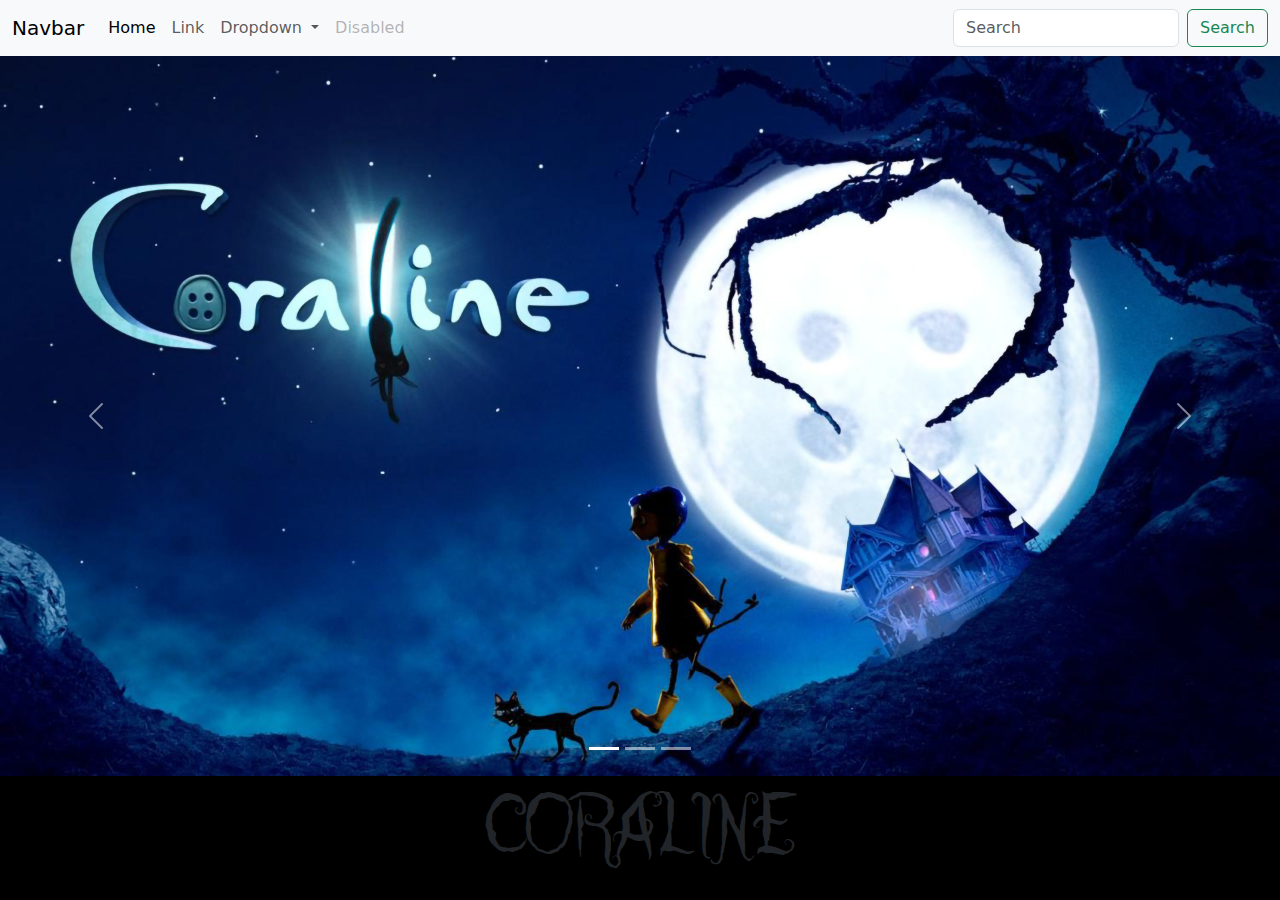
==== index.html @ 9f3a0e8b "carrossel e fonte" ====
<!doctype html>
<html lang="pt-br">
  <head>
    <meta charset="utf-8">
    <meta name="viewport" content="width=device-width, initial-scale=1">
    <link rel="stylesheet" href="css\bootstrap.css">
    <link rel="stylesheet" href="css\bootstrap-grid.css">
    <link rel="stylesheet" href="css\estilo.css">
    <title>:)</title>
  </head>
  <body>
    <header>
        <nav class="navbar navbar-expand-lg bg-body-tertiary">
            <div class="container-fluid">
              <a class="navbar-brand" href="#">Navbar</a>
              <button class="navbar-toggler" type="button" data-bs-toggle="collapse" data-bs-target="#navbarSupportedContent" aria-controls="navbarSupportedContent" aria-expanded="false" aria-label="Toggle navigation">
                <span class="navbar-toggler-icon"></span>
              </button>
              <div class="collapse navbar-collapse" id="navbarSupportedContent">
                <ul class="navbar-nav me-auto mb-2 mb-lg-0">
                  <li class="nav-item">
                    <a class="nav-link active" aria-current="page" href="#">Home </a>
                  </li>
                  <li class="nav-item">
                    <a class="nav-link" href="#">Link</a>
                  </li>
                  <li class="nav-item dropdown">
                    <a class="nav-link dropdown-toggle" href="#" role="button" data-bs-toggle="dropdown" aria-expanded="false">
                      Dropdown
                    </a>
                    <ul class="dropdown-menu">
                      <li><a class="dropdown-item" href="#">Action</a></li>
                      <li><a class="dropdown-item" href="#">Another action</a></li>
                      <li><hr class="dropdown-divider"></li>
                      <li><a class="dropdown-item" href="#">Something else here</a></li>
                    </ul>
                  </li>
                  <li class="nav-item">
                    <a class="nav-link disabled" aria-disabled="true">Disabled</a>
                  </li>
                </ul>
                <form class="d-flex" role="search">
                  <input class="form-control me-2" type="search" placeholder="Search" aria-label="Search">
                  <button class="btn btn-outline-success" type="submit">Search</button>
                </form>
              </div>
            </div>
          </nav>

    </header>
    <div id="carouselExampleIndicators" class="carousel slide">
      <div class="carousel-indicators">
        <button type="button" data-bs-target="#carouselExampleIndicators" data-bs-slide-to="0" class="active" aria-current="true" aria-label="Slide 1"></button>
        <button type="button" data-bs-target="#carouselExampleIndicators" data-bs-slide-to="1" aria-label="Slide 2"></button>
        <button type="button" data-bs-target="#carouselExampleIndicators" data-bs-slide-to="2" aria-label="Slide 3"></button>
      </div>
      <div class="carousel-inner">
        <div class="carousel-item active">
          <img src="img/banner1.jpg" class="d-block w-100" alt="...">
        </div>
        <div class="carousel-item">
          <img src="img/banner2.jpg" class="d-block w-100" alt="...">
        </div>
        <div class="carousel-item">
          <img src="img/banner3.jpg" class="d-block w-100" alt="...">
        </div>
      </div>
      <button class="carousel-control-prev" type="button" data-bs-target="#carouselExampleIndicators" data-bs-slide="prev">
        <span class="carousel-control-prev-icon" aria-hidden="true"></span>
        <span class="visually-hidden">Previous</span>
      </button>
      <button class="carousel-control-next" type="button" data-bs-target="#carouselExampleIndicators" data-bs-slide="next">
        <span class="carousel-control-next-icon" aria-hidden="true"></span>
        <span class="visually-hidden">Next</span>
      </button>
    </div>

    <h1>CORALINE</h1>



<script src="js\bootstrap.bundle.js"></script>
<!--- <script src="js\bootstrap.js"></script> -->
  </body>
</html>
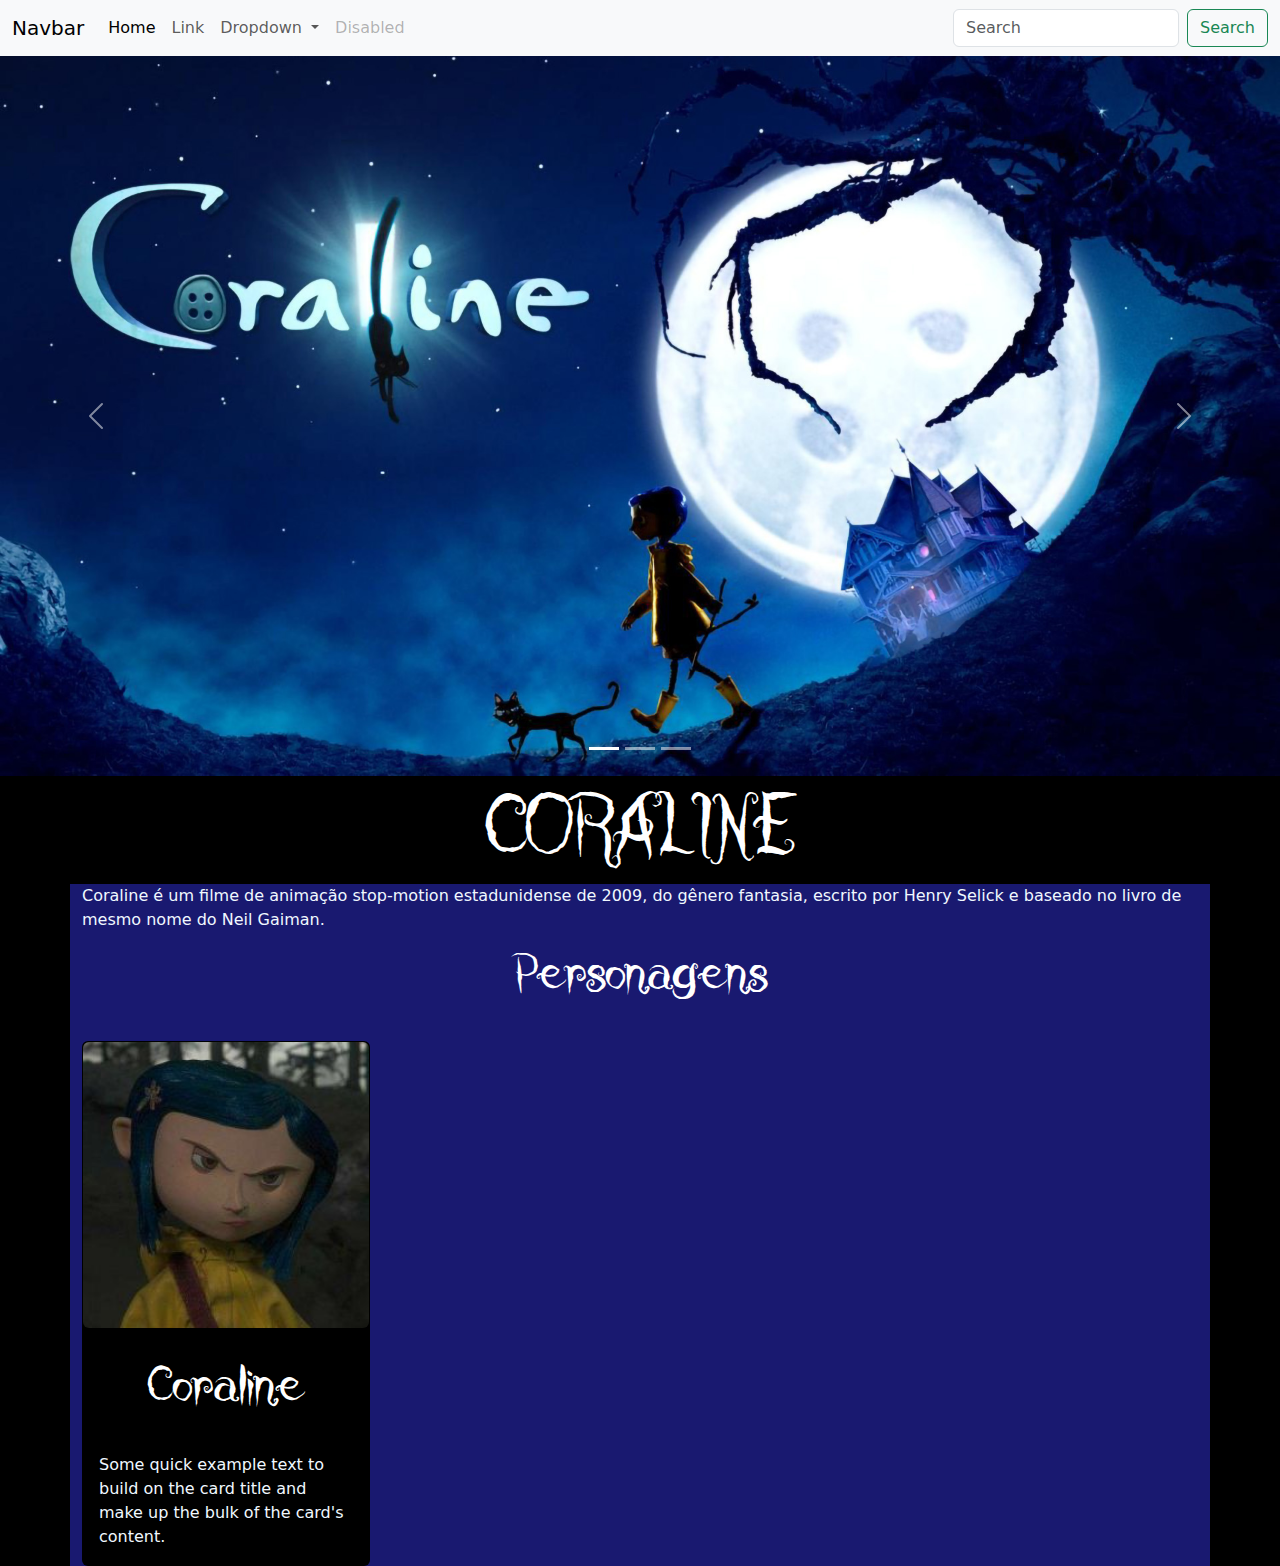
==== commit 711cf525: "card" ====
--- a/index.html
+++ b/index.html
@@ -1,85 +1,120 @@
 <!doctype html>
 <html lang="pt-br">
-  <head>
-    <meta charset="utf-8">
-    <meta name="viewport" content="width=device-width, initial-scale=1">
-    <link rel="stylesheet" href="css\bootstrap.css">
-    <link rel="stylesheet" href="css\bootstrap-grid.css">
-    <link rel="stylesheet" href="css\estilo.css">
-    <title>:)</title>
-  </head>
-  <body>
-    <header>
-        <nav class="navbar navbar-expand-lg bg-body-tertiary">
-            <div class="container-fluid">
-              <a class="navbar-brand" href="#">Navbar</a>
-              <button class="navbar-toggler" type="button" data-bs-toggle="collapse" data-bs-target="#navbarSupportedContent" aria-controls="navbarSupportedContent" aria-expanded="false" aria-label="Toggle navigation">
-                <span class="navbar-toggler-icon"></span>
-              </button>
-              <div class="collapse navbar-collapse" id="navbarSupportedContent">
-                <ul class="navbar-nav me-auto mb-2 mb-lg-0">
-                  <li class="nav-item">
-                    <a class="nav-link active" aria-current="page" href="#">Home </a>
-                  </li>
-                  <li class="nav-item">
-                    <a class="nav-link" href="#">Link</a>
-                  </li>
-                  <li class="nav-item dropdown">
-                    <a class="nav-link dropdown-toggle" href="#" role="button" data-bs-toggle="dropdown" aria-expanded="false">
-                      Dropdown
-                    </a>
-                    <ul class="dropdown-menu">
-                      <li><a class="dropdown-item" href="#">Action</a></li>
-                      <li><a class="dropdown-item" href="#">Another action</a></li>
-                      <li><hr class="dropdown-divider"></li>
-                      <li><a class="dropdown-item" href="#">Something else here</a></li>
-                    </ul>
-                  </li>
-                  <li class="nav-item">
-                    <a class="nav-link disabled" aria-disabled="true">Disabled</a>
-                  </li>
-                </ul>
-                <form class="d-flex" role="search">
-                  <input class="form-control me-2" type="search" placeholder="Search" aria-label="Search">
-                  <button class="btn btn-outline-success" type="submit">Search</button>
-                </form>
-              </div>
-            </div>
-          </nav>
 
-    </header>
-    <div id="carouselExampleIndicators" class="carousel slide">
-      <div class="carousel-indicators">
-        <button type="button" data-bs-target="#carouselExampleIndicators" data-bs-slide-to="0" class="active" aria-current="true" aria-label="Slide 1"></button>
-        <button type="button" data-bs-target="#carouselExampleIndicators" data-bs-slide-to="1" aria-label="Slide 2"></button>
-        <button type="button" data-bs-target="#carouselExampleIndicators" data-bs-slide-to="2" aria-label="Slide 3"></button>
-      </div>
-      <div class="carousel-inner">
-        <div class="carousel-item active">
-          <img src="img/banner1.jpg" class="d-block w-100" alt="...">
-        </div>
-        <div class="carousel-item">
-          <img src="img/banner2.jpg" class="d-block w-100" alt="...">
-        </div>
-        <div class="carousel-item">
-          <img src="img/banner3.jpg" class="d-block w-100" alt="...">
+<head>
+  <meta charset="utf-8">
+  <meta name="viewport" content="width=device-width, initial-scale=1">
+  <link rel="stylesheet" href="css\bootstrap.css">
+  <link rel="stylesheet" href="css\bootstrap-grid.css">
+  <link rel="stylesheet" href="css\estilo.css">
+  <title>aaa</title>
+</head>
+
+<body>
+  <header>
+    <nav class="navbar navbar-expand-lg bg-body-tertiary">
+      <div class="container-fluid">
+        <a class="navbar-brand" href="#">Navbar</a>
+        <button class="navbar-toggler" type="button" data-bs-toggle="collapse" data-bs-target="#navbarSupportedContent"
+          aria-controls="navbarSupportedContent" aria-expanded="false" aria-label="Toggle navigation">
+          <span class="navbar-toggler-icon"></span>
+        </button>
+        <div class="collapse navbar-collapse" id="navbarSupportedContent">
+          <ul class="navbar-nav me-auto mb-2 mb-lg-0">
+            <li class="nav-item">
+              <a class="nav-link active" aria-current="page" href="#">Home </a>
+            </li>
+            <li class="nav-item">
+              <a class="nav-link" href="#">Link</a>
+            </li>
+            <li class="nav-item dropdown">
+              <a class="nav-link dropdown-toggle" href="#" role="button" data-bs-toggle="dropdown"
+                aria-expanded="false">
+                Dropdown
+              </a>
+              <ul class="dropdown-menu">
+                <li><a class="dropdown-item" href="#">Action</a></li>
+                <li><a class="dropdown-item" href="#">Another action</a></li>
+                <li>
+                  <hr class="dropdown-divider">
+                </li>
+                <li><a class="dropdown-item" href="#">Something else here</a></li>
+              </ul>
+            </li>
+            <li class="nav-item">
+              <a class="nav-link disabled" aria-disabled="true">Disabled</a>
+            </li>
+          </ul>
+          <form class="d-flex" role="search">
+            <input class="form-control me-2" type="search" placeholder="Search" aria-label="Search">
+            <button class="btn btn-outline-success" type="submit">Search</button>
+          </form>
         </div>
       </div>
-      <button class="carousel-control-prev" type="button" data-bs-target="#carouselExampleIndicators" data-bs-slide="prev">
-        <span class="carousel-control-prev-icon" aria-hidden="true"></span>
-        <span class="visually-hidden">Previous</span>
-      </button>
-      <button class="carousel-control-next" type="button" data-bs-target="#carouselExampleIndicators" data-bs-slide="next">
-        <span class="carousel-control-next-icon" aria-hidden="true"></span>
-        <span class="visually-hidden">Next</span>
-      </button>
+    </nav>
+  </header>
+  <div id="carouselExampleIndicators" class="carousel slide">
+    <div class="carousel-indicators">
+      <button type="button" data-bs-target="#carouselExampleIndicators" data-bs-slide-to="0" class="active"
+        aria-current="true" aria-label="Slide 1"></button>
+      <button type="button" data-bs-target="#carouselExampleIndicators" data-bs-slide-to="1"
+        aria-label="Slide 2"></button>
+      <button type="button" data-bs-target="#carouselExampleIndicators" data-bs-slide-to="2"
+        aria-label="Slide 3"></button>
     </div>
+    <div class="carousel-inner">
+      <div class="carousel-item active">
+        <img src="img/banner1.jpg" class="d-block w-100" alt="...">
+      </div>
+      <div class="carousel-item">
+        <img src="img/banner2.jpg" class="d-block w-100" alt="...">
+      </div>
+      <div class="carousel-item">
+        <img src="img/banner3.jpg" class="d-block w-100" alt="...">
+      </div>
+    </div>
+    <button class="carousel-control-prev" type="button" data-bs-target="#carouselExampleIndicators"
+      data-bs-slide="prev">
+      <span class="carousel-control-prev-icon" aria-hidden="true"></span>
+      <span class="visually-hidden">Previous</span>
+    </button>
+    <button class="carousel-control-next" type="button" data-bs-target="#carouselExampleIndicators"
+      data-bs-slide="next">
+      <span class="carousel-control-next-icon" aria-hidden="true"></span>
+      <span class="visually-hidden">Next</span>
+    </button>
+  </div>
 
-    <h1>CORALINE</h1>
+  <h1>CORALINE</h1>
 
+  <main class="container-md eve">
+    <section>
+      <p>Coraline é um filme de animação stop-motion estadunidense de 2009, do gênero fantasia, escrito por Henry Selick e baseado
+      no livro de mesmo nome do Neil Gaiman.</p>
+    </section>
+      <h2>Personagens</h2>
+      <div class="card  corcard" style="width: 18rem;">
+        <img src="img/coraline.jpg" class="card-img-top rounded float-start" alt="...">
+        <div class="card-body">
+          <h2>Coraline</h2>
+          <p class="card-text">Some quick example text to build on the card title and make up the bulk of the card's content.</p>
+        </div>
+      </div>
+    <section>
 
+    </section>
 
-<script src="js\bootstrap.bundle.js"></script>
-<!--- <script src="js\bootstrap.js"></script> -->
-  </body>
+    <section>
+
+    </section>
+
+    <section>
+
+    </section>
+  </main>
+
+  <script src="js\bootstrap.bundle.js"></script>
+  <!--- <script src="js\bootstrap.js"></script> -->
+</body>
+
 </html>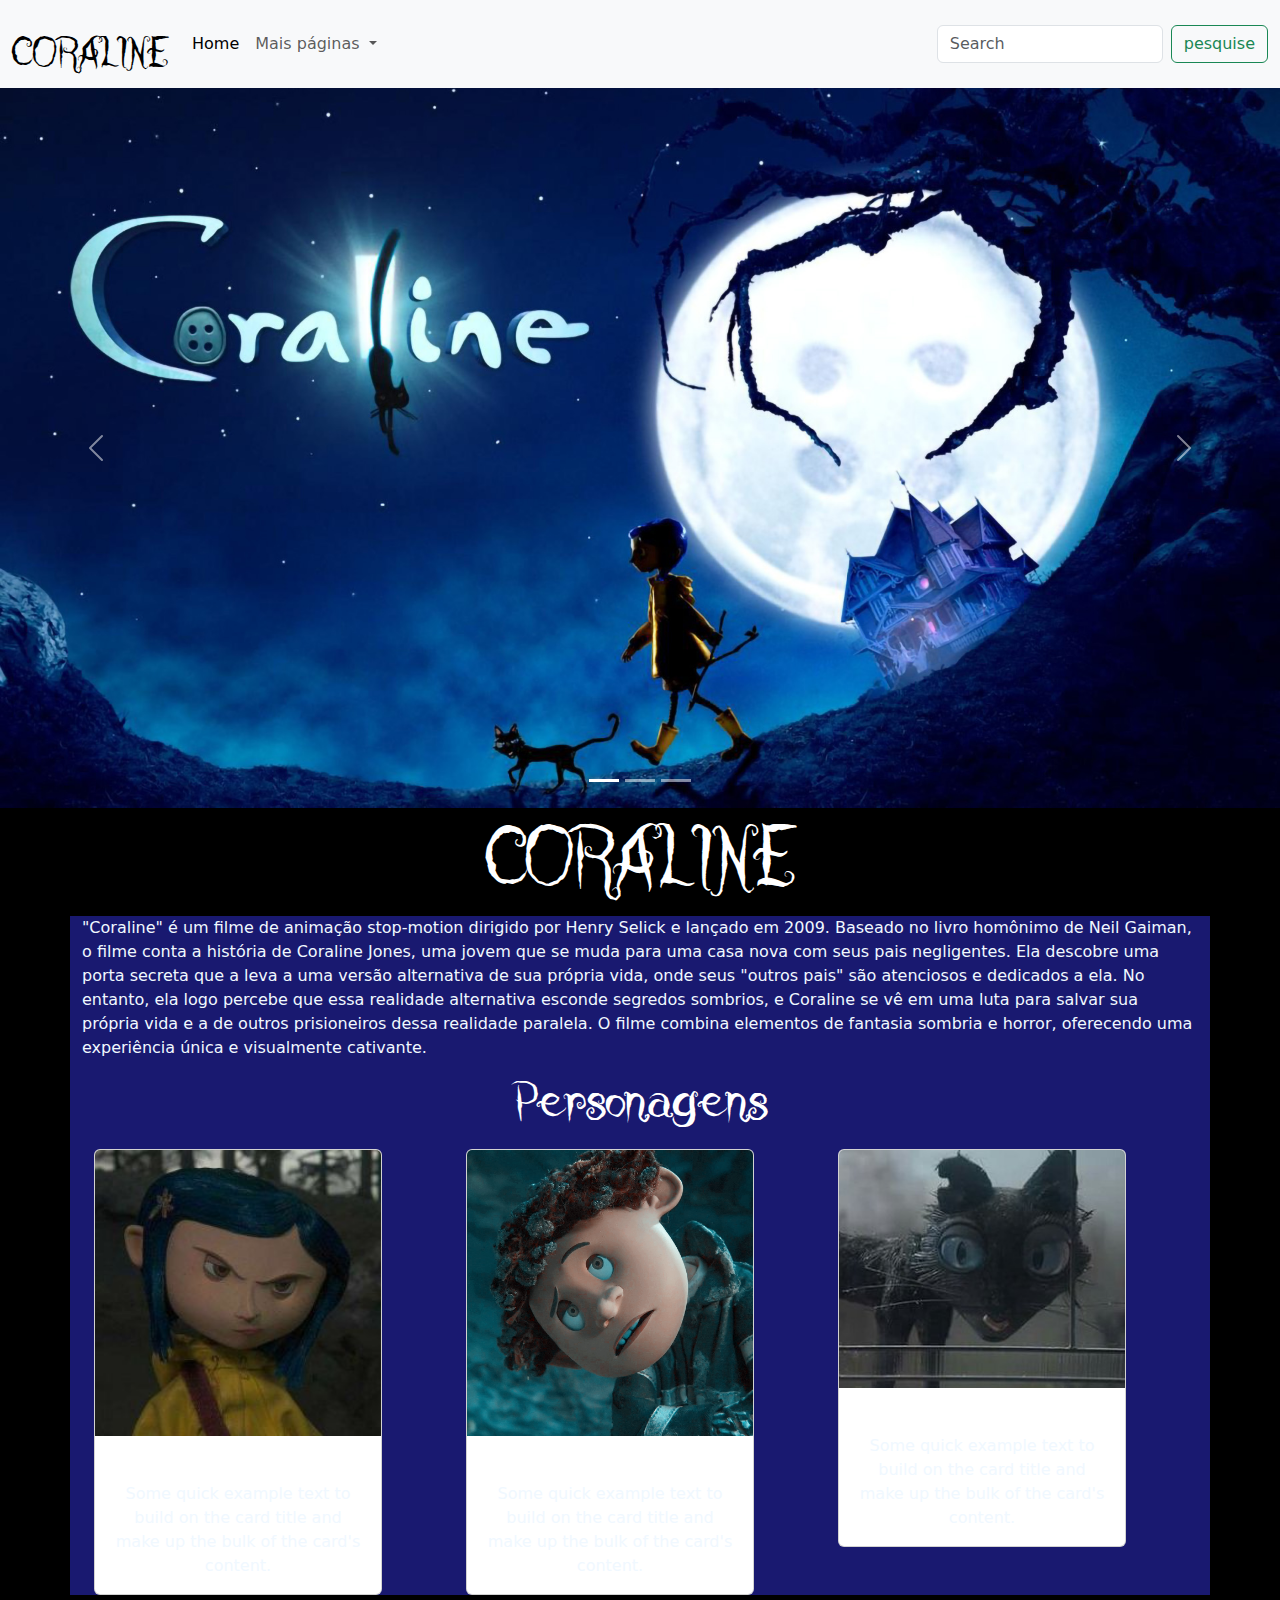
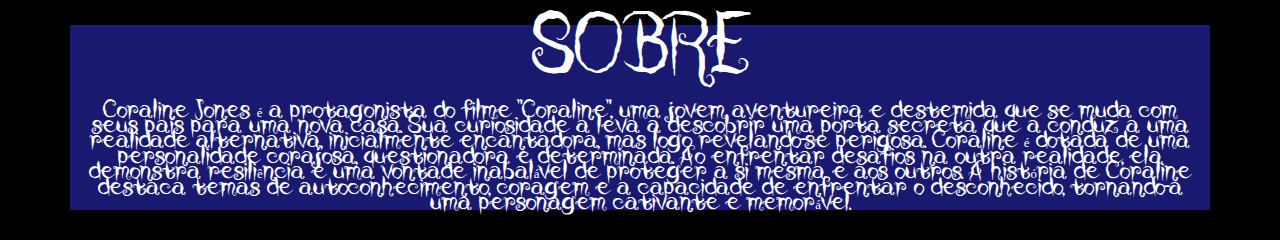
==== commit 72194fc4: "varias alterações" ====
--- a/index.html
+++ b/index.html
@@ -14,7 +14,7 @@
   <header>
     <nav class="navbar navbar-expand-lg bg-body-tertiary">
       <div class="container-fluid">
-        <a class="navbar-brand" href="#">Navbar</a>
+        <h1 class="navbar-brand" href="#">CORALINE</h1>
         <button class="navbar-toggler" type="button" data-bs-toggle="collapse" data-bs-target="#navbarSupportedContent"
           aria-controls="navbarSupportedContent" aria-expanded="false" aria-label="Toggle navigation">
           <span class="navbar-toggler-icon"></span>
@@ -24,30 +24,24 @@
             <li class="nav-item">
               <a class="nav-link active" aria-current="page" href="#">Home </a>
             </li>
-            <li class="nav-item">
-              <a class="nav-link" href="#">Link</a>
-            </li>
             <li class="nav-item dropdown">
               <a class="nav-link dropdown-toggle" href="#" role="button" data-bs-toggle="dropdown"
                 aria-expanded="false">
-                Dropdown
+                Mais páginas
               </a>
               <ul class="dropdown-menu">
-                <li><a class="dropdown-item" href="#">Action</a></li>
-                <li><a class="dropdown-item" href="#">Another action</a></li>
+                <li><a class="dropdown-item" href="#">pagina 1</a></li>
+                <li><a class="dropdown-item" href="#">pagina 2</a></li>
                 <li>
                   <hr class="dropdown-divider">
                 </li>
-                <li><a class="dropdown-item" href="#">Something else here</a></li>
+                <li><a class="dropdown-item" href="#">mais info</a></li>
               </ul>
             </li>
-            <li class="nav-item">
-              <a class="nav-link disabled" aria-disabled="true">Disabled</a>
-            </li>
           </ul>
-          <form class="d-flex" role="search">
+          <form class="d-flex" role="pesquisa">
             <input class="form-control me-2" type="search" placeholder="Search" aria-label="Search">
-            <button class="btn btn-outline-success" type="submit">Search</button>
+            <button class="btn btn-outline-success" type="submit">pesquise</button>
           </form>
         </div>
       </div>
@@ -89,23 +83,49 @@
 
   <main class="container-md eve">
     <section>
-      <p>Coraline é um filme de animação stop-motion estadunidense de 2009, do gênero fantasia, escrito por Henry Selick e baseado
-      no livro de mesmo nome do Neil Gaiman.</p>
+      <p>"Coraline" é um filme de animação stop-motion dirigido por Henry Selick e lançado em 2009. Baseado no livro homônimo de Neil Gaiman, o filme conta a história de Coraline Jones, uma jovem que se muda para uma casa nova com seus pais negligentes. Ela descobre uma porta secreta que a leva a uma versão alternativa de sua própria vida, onde seus "outros pais" são atenciosos e dedicados a ela. No entanto, ela logo percebe que essa realidade alternativa esconde segredos sombrios, e Coraline se vê em uma luta para salvar sua própria vida e a de outros prisioneiros dessa realidade paralela. O filme combina elementos de fantasia sombria e horror, oferecendo uma experiência única e visualmente cativante.</p>
     </section>
       <h2>Personagens</h2>
-      <div class="card  corcard" style="width: 18rem;">
-        <img src="img/coraline.jpg" class="card-img-top rounded float-start" alt="...">
-        <div class="card-body">
-          <h2>Coraline</h2>
-          <p class="card-text">Some quick example text to build on the card title and make up the bulk of the card's content.</p>
+      <div class="container text-center">
+        <div class="row">
+          <div class="col">
+            <div>
+              <div class="card" style="width: 18rem;">
+                <img src="img/coraline.jpg" class="card-img-top" alt="...">
+                <div class="card-body">
+                  <p class="card-text">Some quick example text to build on the card title and make up the bulk of the card's content.</p>
+                </div>
+              </div>
+            </div>
+          </div>
+          <div class="col">
+            <div>
+              <div class="card" style="width: 18rem;">
+                <img src="img/wybie.png" class="card-img-top" alt="...">
+                <div class="card-body">
+                  <p class="card-text">Some quick example text to build on the card title and make up the bulk of the card's content.</p>
+                </div>
+              </div>
+            </div>
+          </div>
+          <div class="col">
+            <div>
+              <div class="card" style="width: 18rem;">
+                <img src="img/gato.jpg" class="card-img-top" alt="...">
+                <div class="card-body">
+                  <p class="card-text">Some quick example text to build on the card title and make up the bulk of the card's content.</p>
+                </div>
+              </div>
+            </div>
+          </div>
         </div>
       </div>
+    </section>
+  </main>
+  <main class="container-md eve">
     <section>
-
-    </section>
-
-    <section>
-
+      <h1>SOBRE</h1>
+      <h3>Coraline Jones é a protagonista do filme "Coraline", uma jovem aventureira e destemida que se muda com seus pais para uma nova casa. Sua curiosidade a leva a descobrir uma porta secreta que a conduz a uma realidade alternativa, inicialmente encantadora, mas logo revelando-se perigosa. Coraline é dotada de uma personalidade corajosa, questionadora e determinada. Ao enfrentar desafios na outra realidade, ela demonstra resiliência e uma vontade inabalável de proteger a si mesma e aos outros. A história de Coraline destaca temas de autoconhecimento, coragem e a capacidade de enfrentar o desconhecido, tornando-a uma personagem cativante e memorável.</h3>
     </section>
 
     <section>
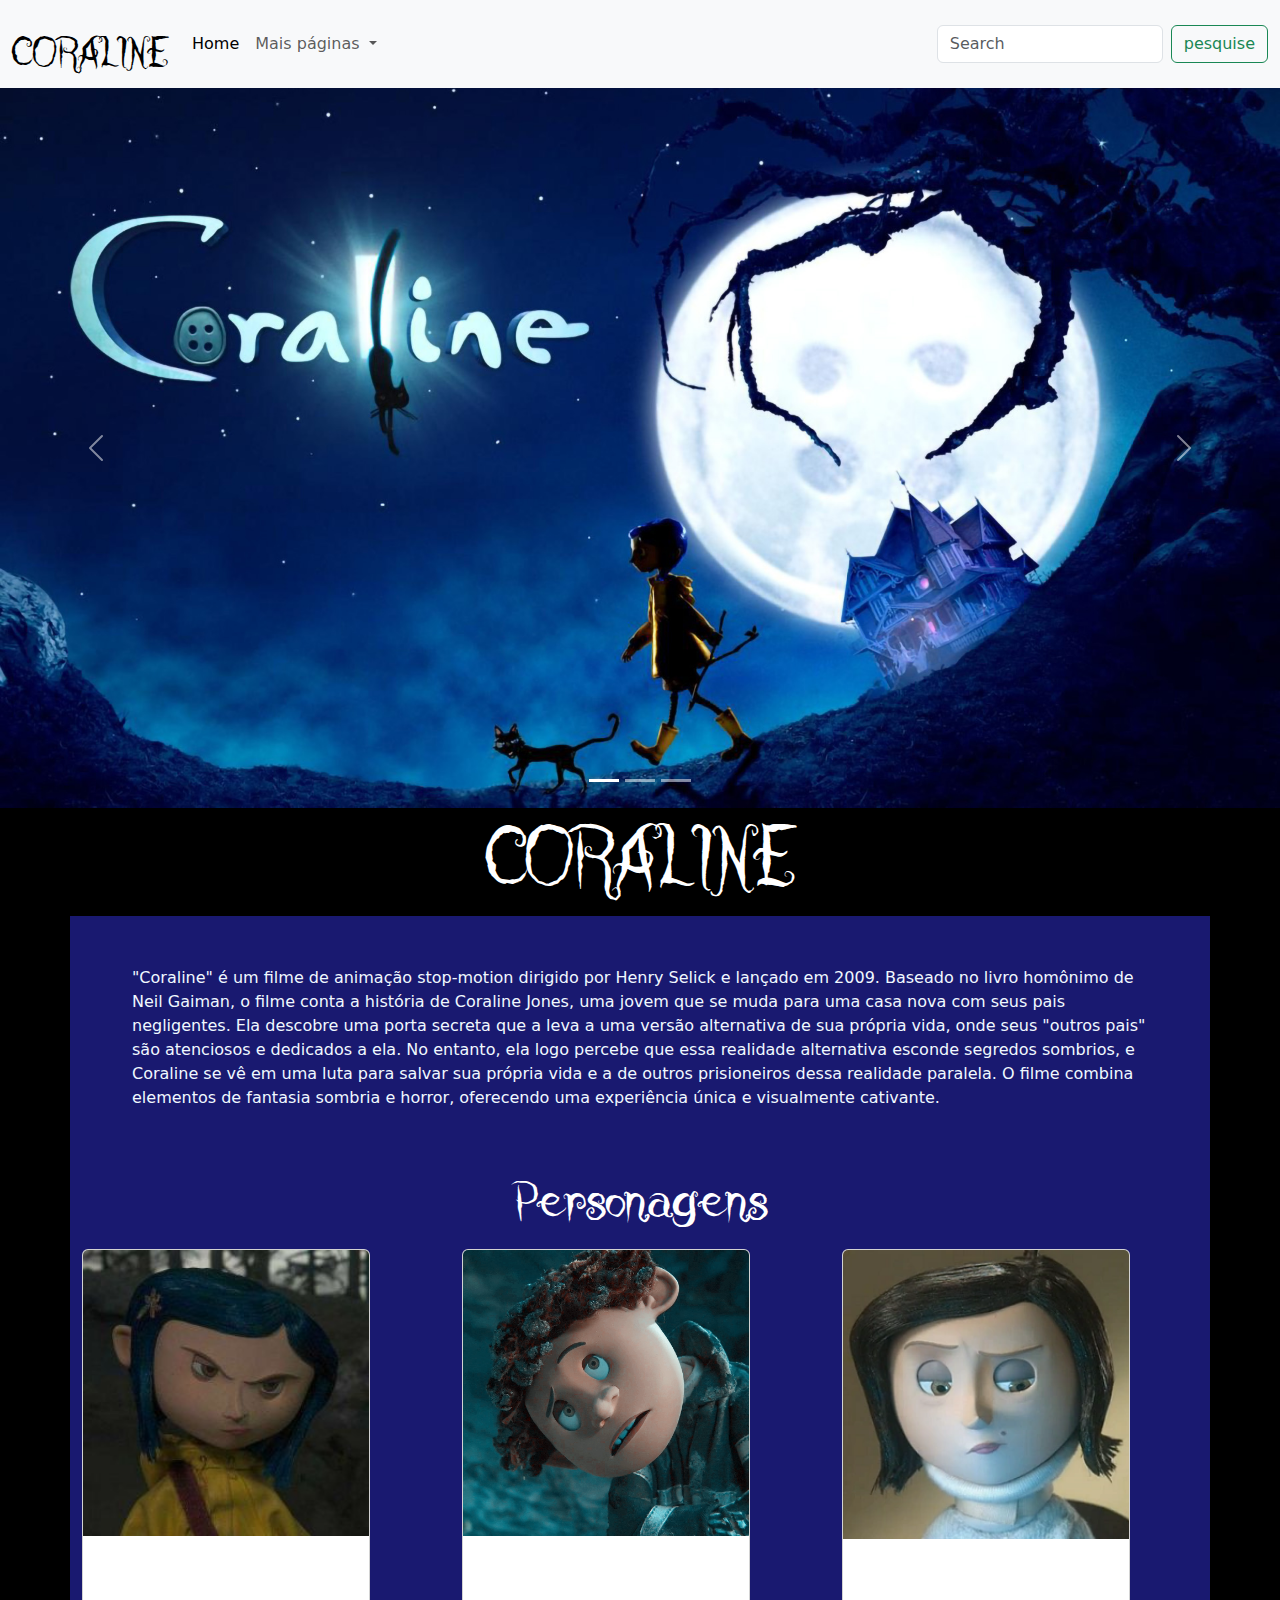
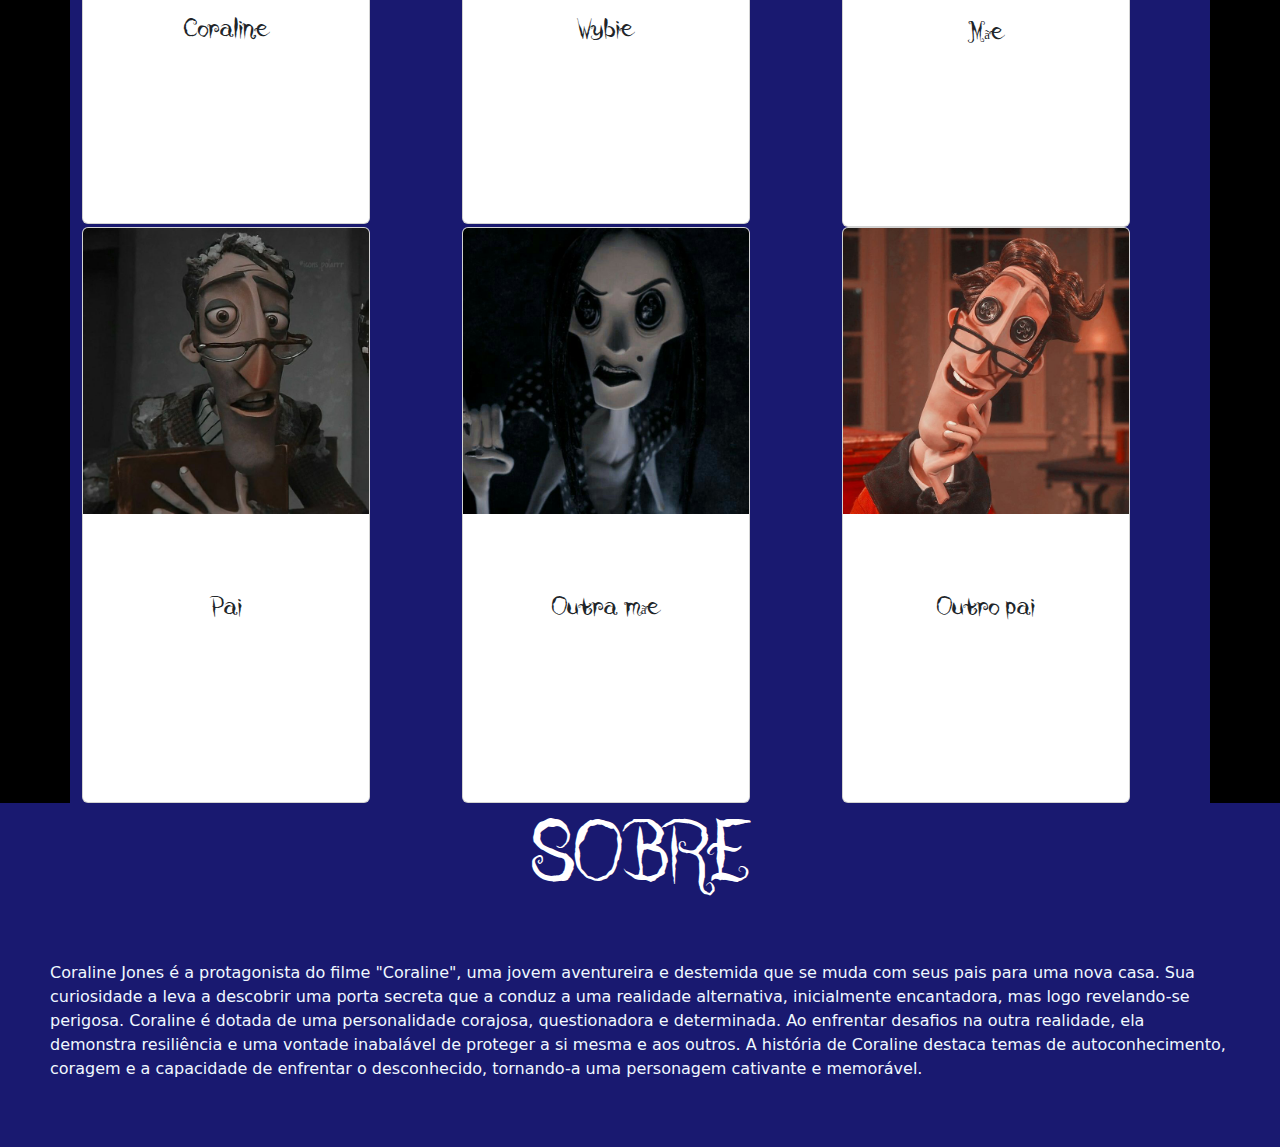
==== commit d7e17856: "atualizção" ====
--- a/index.html
+++ b/index.html
@@ -7,7 +7,8 @@
   <link rel="stylesheet" href="css\bootstrap.css">
   <link rel="stylesheet" href="css\bootstrap-grid.css">
   <link rel="stylesheet" href="css\estilo.css">
-  <title>aaa</title>
+  <title>Coraline</title>
+  <link rel="shortcut icon" href="img/logo.jpg" type="image/x-icon">
 </head>
 
 <body>
@@ -83,58 +84,95 @@
 
   <main class="container-md eve">
     <section>
-      <p>"Coraline" é um filme de animação stop-motion dirigido por Henry Selick e lançado em 2009. Baseado no livro homônimo de Neil Gaiman, o filme conta a história de Coraline Jones, uma jovem que se muda para uma casa nova com seus pais negligentes. Ela descobre uma porta secreta que a leva a uma versão alternativa de sua própria vida, onde seus "outros pais" são atenciosos e dedicados a ela. No entanto, ela logo percebe que essa realidade alternativa esconde segredos sombrios, e Coraline se vê em uma luta para salvar sua própria vida e a de outros prisioneiros dessa realidade paralela. O filme combina elementos de fantasia sombria e horror, oferecendo uma experiência única e visualmente cativante.</p>
+      <p>"Coraline" é um filme de animação stop-motion dirigido por Henry Selick e lançado em 2009. Baseado no livro
+        homônimo de Neil Gaiman, o filme conta a história de Coraline Jones, uma jovem que se muda para uma casa nova
+        com seus pais negligentes. Ela descobre uma porta secreta que a leva a uma versão alternativa de sua própria
+        vida, onde seus "outros pais" são atenciosos e dedicados a ela. No entanto, ela logo percebe que essa realidade
+        alternativa esconde segredos sombrios, e Coraline se vê em uma luta para salvar sua própria vida e a de outros
+        prisioneiros dessa realidade paralela. O filme combina elementos de fantasia sombria e horror, oferecendo uma
+        experiência única e visualmente cativante.</p>
     </section>
-      <h2>Personagens</h2>
-      <div class="container text-center">
-        <div class="row">
-          <div class="col">
-            <div>
-              <div class="card" style="width: 18rem;">
-                <img src="img/coraline.jpg" class="card-img-top" alt="...">
-                <div class="card-body">
-                  <p class="card-text">Some quick example text to build on the card title and make up the bulk of the card's content.</p>
-                </div>
+    <h2>Personagens</h2>
+    <div class="row">
+      <div class="col-md-4">
+          <div class="card" style="width: 18rem;">
+              <img src="img/coraline.jpg" class="card-img-top" alt="...">
+              <div class="card-body">
+              <h5 class="card-title">Coraline</h5>
+              <p class="card-text"></p>
               </div>
-            </div>
           </div>
-          <div class="col">
-            <div>
-              <div class="card" style="width: 18rem;">
-                <img src="img/wybie.png" class="card-img-top" alt="...">
-                <div class="card-body">
-                  <p class="card-text">Some quick example text to build on the card title and make up the bulk of the card's content.</p>
-                </div>
+      </div>
+      <div class="col-md-4">
+          <div class="card" style="width: 18rem;">
+              <img src="img/wybie.png" class="card-img-top" alt="...">
+              <div class="card-body">
+              <h5 class="card-title">Wybie</h5>
+              <p class="card-text"></p>
               </div>
-            </div>
           </div>
-          <div class="col">
-            <div>
-              <div class="card" style="width: 18rem;">
-                <img src="img/gato.jpg" class="card-img-top" alt="...">
-                <div class="card-body">
-                  <p class="card-text">Some quick example text to build on the card title and make up the bulk of the card's content.</p>
-                </div>
+      </div>
+      <div class="col-md-4">
+          <div class="card" style="width: 18rem;">
+              <img src="img/mãe.webp" class="card-img-top" alt="...">
+              <div class="card-body">
+              <h5 class="card-title">Mãe</h5>
+              <p class="card-text"></p>
               </div>
-            </div>
           </div>
-        </div>
       </div>
-    </section>
+      <div class="col-md-4">
+          <div class="card" style="width: 18rem;">
+              <img src="img/pai.jpg" class="card-img-top" alt="...">
+              <div class="card-body">
+              <h5 class="card-title">Pai</h5>
+              <p class="card-text"></p>
+              </div>
+          </div>
+      </div>
+      <div class="col-md-4">
+          <div class="card" style="width: 18rem;">
+              <img src="img/outramae.jpg" class="card-img-top" alt="...">
+              <div class="card-body">
+              <h5 class="card-title">Outra mãe</h5>
+              <p class="card-text"></p>
+              </div>
+          </div>
+      </div>
+      <div class="col-md-4">
+          <div class="card" style="width: 18rem;">
+              <img src="img/outropai.jpg" class="card-img-top" alt="...">
+              <div class="card-body">
+              <h5 class="card-title">Outro pai</h5>
+              <p class="card-text"></p>
+              </div>
+          </div>
+      </div>
+  </div>
+</section>
+
   </main>
-  <main class="container-md eve">
-    <section>
-      <h1>SOBRE</h1>
-      <h3>Coraline Jones é a protagonista do filme "Coraline", uma jovem aventureira e destemida que se muda com seus pais para uma nova casa. Sua curiosidade a leva a descobrir uma porta secreta que a conduz a uma realidade alternativa, inicialmente encantadora, mas logo revelando-se perigosa. Coraline é dotada de uma personalidade corajosa, questionadora e determinada. Ao enfrentar desafios na outra realidade, ela demonstra resiliência e uma vontade inabalável de proteger a si mesma e aos outros. A história de Coraline destaca temas de autoconhecimento, coragem e a capacidade de enfrentar o desconhecido, tornando-a uma personagem cativante e memorável.</h3>
-    </section>
+  <div class="row">
 
-    <section>
+    <main class="container-md eve">
+      <section>
+        <h1>SOBRE</h1>
+        <p>Coraline Jones é a protagonista do filme "Coraline", uma jovem aventureira e destemida que se muda com seus
+          pais para uma nova casa. Sua curiosidade a leva a descobrir uma porta secreta que a conduz a uma realidade
+          alternativa, inicialmente encantadora, mas logo revelando-se perigosa. Coraline é dotada de uma personalidade
+          corajosa, questionadora e determinada. Ao enfrentar desafios na outra realidade, ela demonstra resiliência e
+          uma vontade inabalável de proteger a si mesma e aos outros. A história de Coraline destaca temas de
+          autoconhecimento, coragem e a capacidade de enfrentar o desconhecido, tornando-a uma personagem cativante e
+          memorável.</p>
+      </section>
 
-    </section>
-  </main>
+      <section>
 
-  <script src="js\bootstrap.bundle.js"></script>
-  <!--- <script src="js\bootstrap.js"></script> -->
+      </section>
+    </main>
+
+    <script src="js\bootstrap.bundle.js"></script>
+    <!--- <script src="js\bootstrap.js"></script> -->
 </body>
 
 </html>